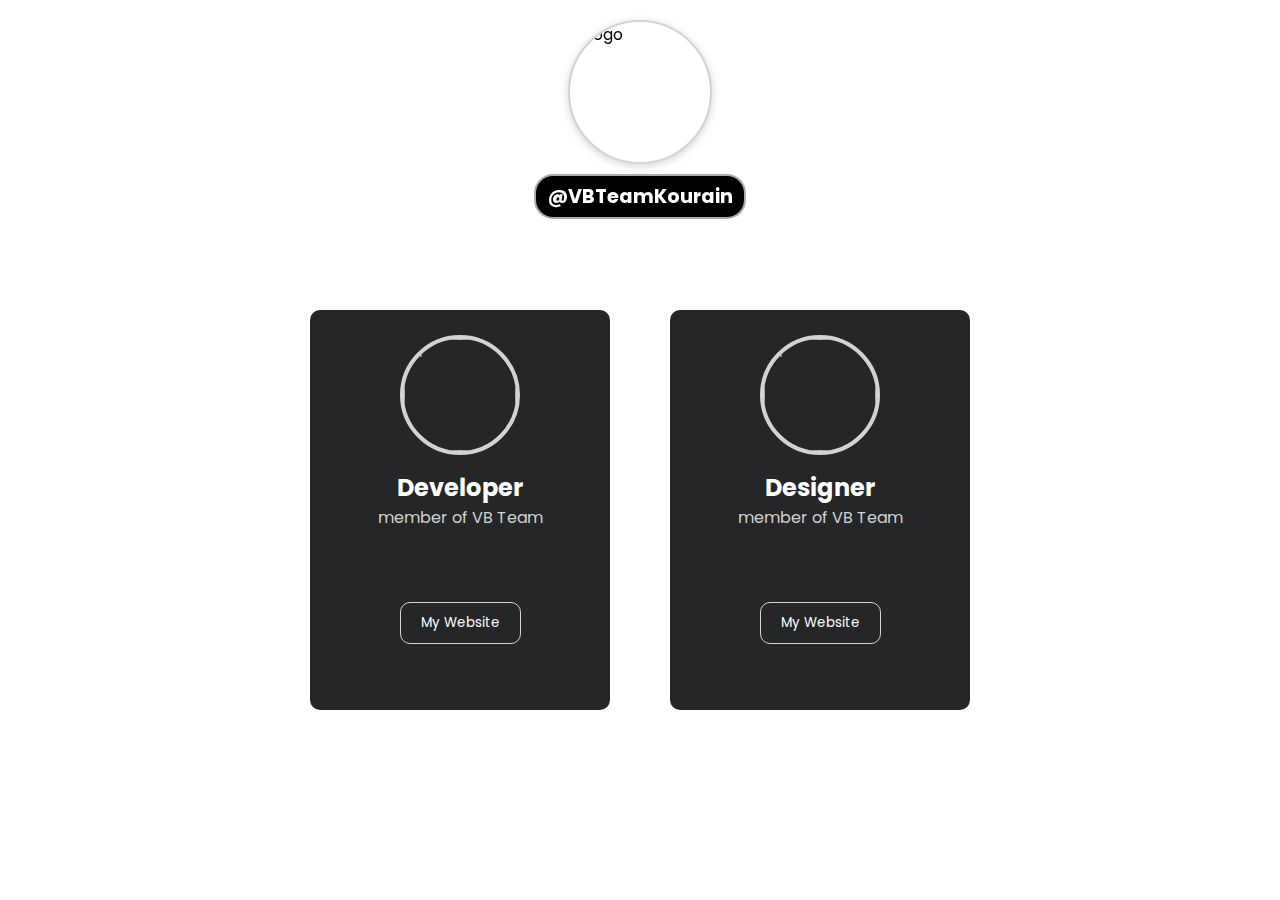
==== computer_interface.html @ b213edf8 "Add files via upload" ====
<!DOCTYPE html>
<html lang="en">
<head>
    <meta charset="UTF-8"/>
    <meta http-equiv="X-UA-Compatible" content="IE=edge"/>
    <meta name="viewport" content="width=device-width, initial-scale=1.0"/>
    <title>Kourain Profile</title>
    <link rel="icon" type="image/x-icon" href="img/favicon.png">
    <link rel="stylesheet" href="https://cdnjs.cloudflare.com/ajax/libs/font-awesome/6.0.0-beta2/css/all.min.css" integrity="sha512-YWzhKL2whUzgiheMoBFwW8CKV4qpHQAEuvilg9FAn5VJUDwKZZxkJNuGM4XkWuk94WCrrwslk8yWNGmY1EduTA==" crossorigin="anonymous" referrerpolicy="no-referrer"/>
    <link rel="stylesheet" href="computer_style.css"/>
</head>

<body>
    <header>
        <img src="./img/logo.png" alt="Logo">
        <h1>@VBTeamKourain</h1>
    </header>
    <div class="card">
        <div class="card__img">
            <img src="img/Avt_Dev.jpg" alt=""/>
        </div>
        <h2>Developer</h2>
        <p>member of VB Team</p>
        <div class="card__social">
            <a target="_black" href="https://youtube.com/@VBTeamKourain">
                <i class="fab fa-youtube"></i>
            </a>
            <a target="_black" href="https://github.com/KourainTeam">
                <i class="fab fa-github"></i>
            </a>
        </div>
        <button onclick=window.location.href="https://kourainmod.blogspot.com/">My Website</button>
    </div>
    <div class="card">
        <div class="card__img">
            <img src="img/Avt_Des.jpg" alt=""/>
        </div>
        <h2>Designer</h2>
        <p>member of VB Team</p>
        <div class="card__social">
            <a target="_black" href="https://youtube.com/@VBTeamKourain">
                <i class="fab fa-youtube"></i>
            </a>
            <a target="_black" href="https://github.com/KourainTeam">
                <i class="fab fa-github"></i>
            </a>
        </div>
        <button onclick=window.location.href="https://kourainmod.blogspot.com/">My Website</button>
    </div>
</body>
</html>
---- computer_style.css ----
@import url('https://fonts.googleapis.com/css?family=Poppins:400,500,600,700&display=swap');

:root {
	--pink-color: #D3D3D3;
}

* {
	margin: 0;
	padding: 0;
	box-sizing: border-box;
	font-family: 'Poppins', sans-serif;
}

body {
	height: 100vh;
	display: flex;
    background-image: url('img/BG.jpg');
    background-size: cover;
	justify-content: center;
	align-items: center;
}

.card {
	width: 300px;
	height: 400px;
	border-radius: 10px;
	text-align: center;
	background-color: #242628;
	overflow: hidden;
	margin: 120px 30px 0;
}

.card__img {
	width: 120px;
	height: 120px;
	overflow: hidden;
	transition: 0.25s;
	margin: 0 auto;
	transform: translateY(25px);
	border-radius: 50%;
	border: 4px solid var(--pink-color);
	cursor: pointer;
}

.card__img:hover {
	width: 100%;
	height: 100%;
	border-radius: unset;
	border: unset;
	transform: unset;
}

img {
	width: 100%;
	height: 100%;
	object-fit: cover;
	object-position: center;
}

h2 {
	color: white;
	margin-top: 40px;
}

p {
	color: var(--pink-color);
}

.card__social a {
	text-decoration: none;
	color: white;
	margin: 25px 20px 40px;
	display: inline-block;
	font-size: 18px;
	transition: 0.25s;
}

.card__social a:hover {
	color: var(--pink-color);
}

button {
	outline: none;
	border: none;
	color: white;
	background-color: transparent;
	border: 1px solid var(--pink-color);
	padding: 10px 20px;
	border-radius: inherit;
	cursor: pointer;
	transition: 0.25s;
}

button:hover {
	background-color: var(--pink-color);
}

header {
	position: fixed;
	top: 0;
	left: 0;
	right: 0;
	background: rgba(0,0,0,0);
	padding: 20px;
	display: flex;
	justify-content: center;
	align-items: center;
	z-index: 999;
	flex-direction: column;
}

header > img {
	width: 9em;
	height: 9em;
	border-radius: 100%;
	border: 2px solid #D3D3D3;
	box-shadow: #D3D3D3 0px 2px 8px 0px; 
}

header > h1 {
	display: inline-block;
	font-size: 1.2em;
	font-weight: bold;
	border-radius: 1em;
	background-color: #000 ;
	color: white;
	padding: 0.3em 0.6em;
	border: 2px solid #fffa;
	margin-top: 10px;
}
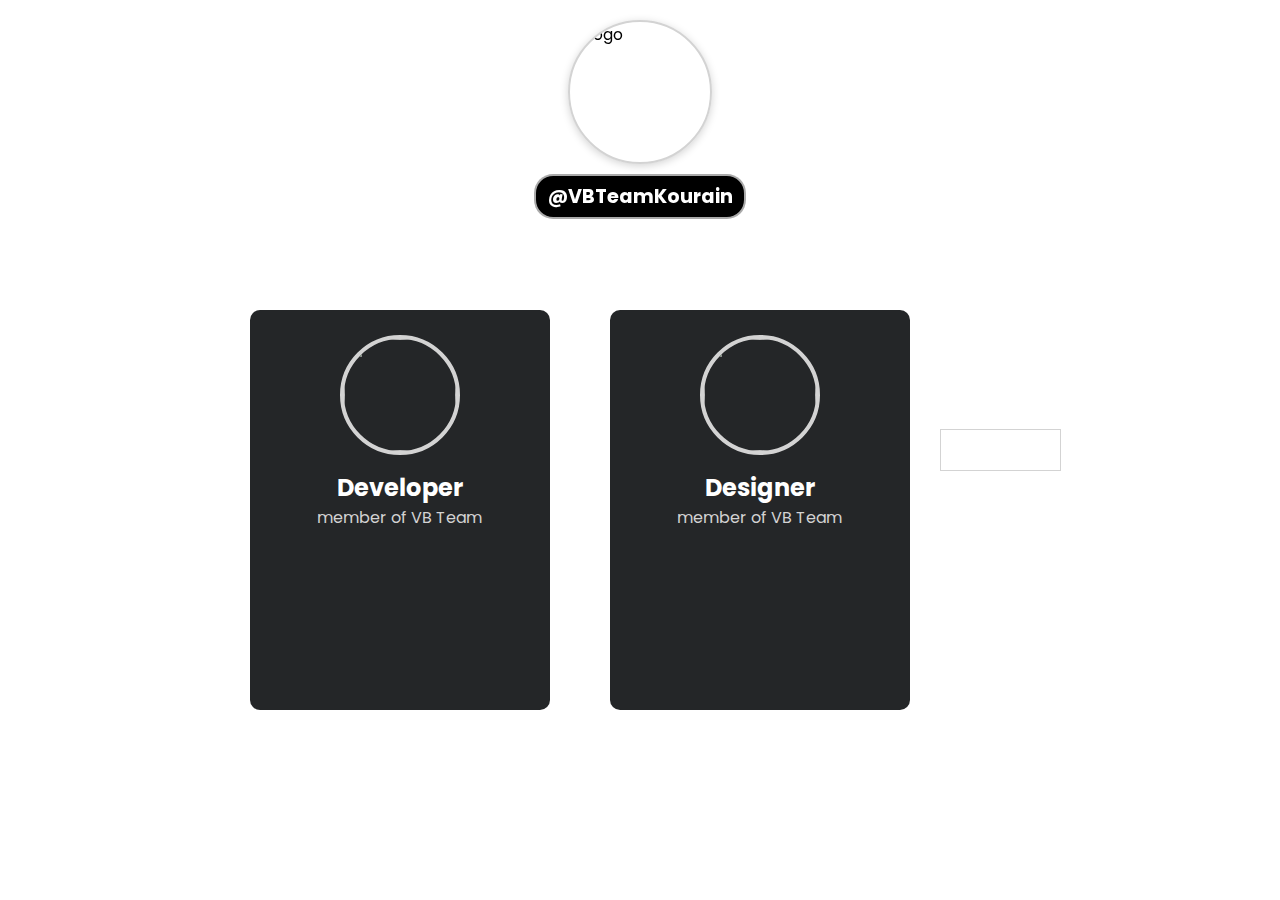
==== commit 6356f9b7: "Update computer_interface.html" ====
--- a/computer_interface.html
+++ b/computer_interface.html
@@ -5,14 +5,14 @@
     <meta http-equiv="X-UA-Compatible" content="IE=edge"/>
     <meta name="viewport" content="width=device-width, initial-scale=1.0"/>
     <title>Kourain Profile</title>
-    <link rel="icon" type="image/x-icon" href="img/favicon.png">
+    <link rel="icon" type="image/x-icon" href="img/Kourain VbTeam LogoV2.png">
     <link rel="stylesheet" href="https://cdnjs.cloudflare.com/ajax/libs/font-awesome/6.0.0-beta2/css/all.min.css" integrity="sha512-YWzhKL2whUzgiheMoBFwW8CKV4qpHQAEuvilg9FAn5VJUDwKZZxkJNuGM4XkWuk94WCrrwslk8yWNGmY1EduTA==" crossorigin="anonymous" referrerpolicy="no-referrer"/>
     <link rel="stylesheet" href="computer_style.css"/>
 </head>
 
 <body>
     <header>
-        <img src="./img/logo.png" alt="Logo">
+        <img src="./img/Kourain VbTeam LogoV2.png" alt="Logo">
         <h1>@VBTeamKourain</h1>
     </header>
     <div class="card">
@@ -29,7 +29,6 @@
                 <i class="fab fa-github"></i>
             </a>
         </div>
-        <button onclick=window.location.href="https://kourainmod.blogspot.com/">My Website</button>
     </div>
     <div class="card">
         <div class="card__img">
@@ -45,7 +44,7 @@
                 <i class="fab fa-github"></i>
             </a>
         </div>
-        <button onclick=window.location.href="https://kourainmod.blogspot.com/">My Website</button>
     </div>
+    <button onclick="window.open('https://kourainmod.blogspot.com/', '_blank')">My Website</button>
 </body>
-</html>+</html>
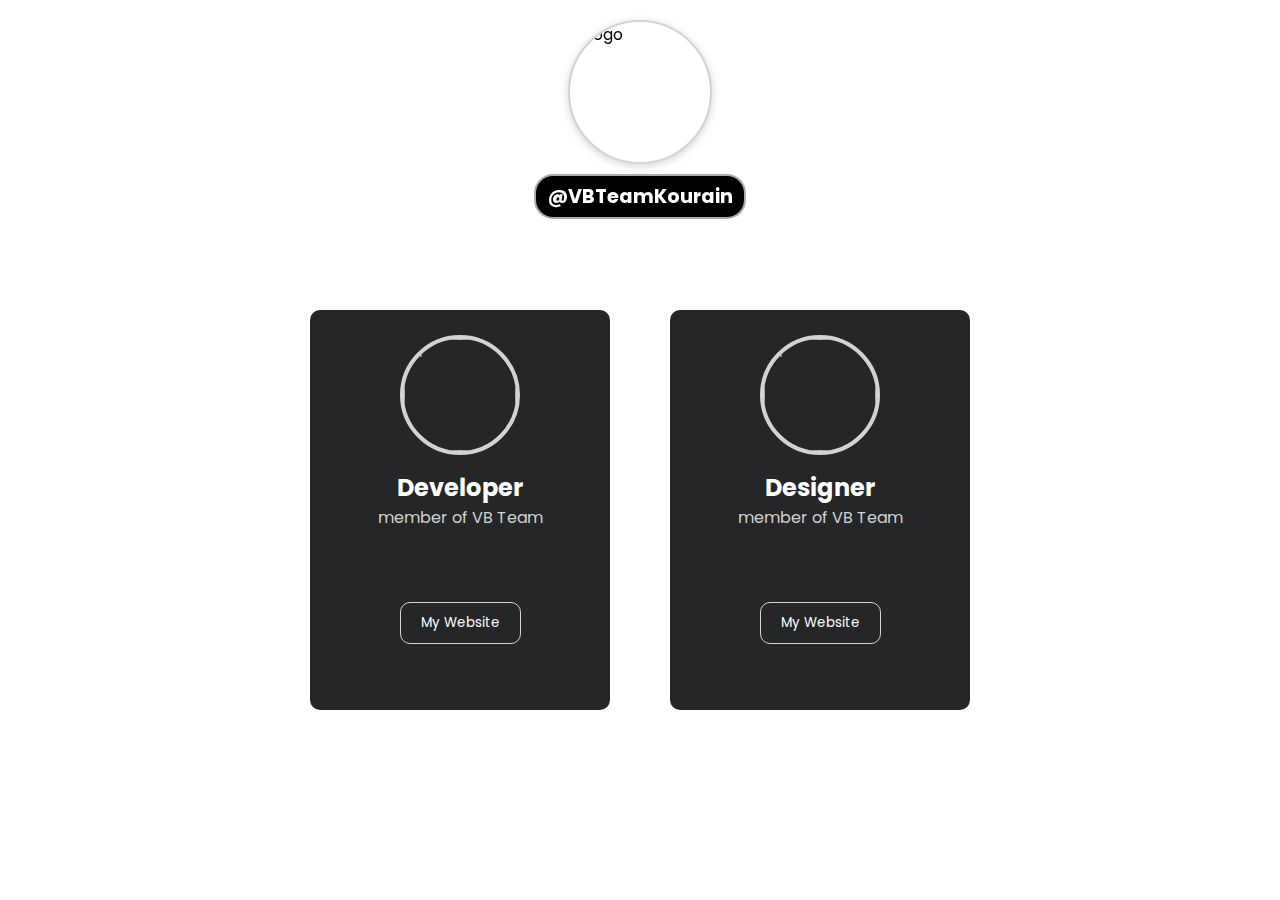
==== commit 6705801b: "Add files via upload" ====
--- a/computer_interface.html
+++ b/computer_interface.html
@@ -15,36 +15,42 @@
         <img src="./img/Kourain VbTeam LogoV2.png" alt="Logo">
         <h1>@VBTeamKourain</h1>
     </header>
-    <div class="card">
-        <div class="card__img">
-            <img src="img/Avt_Dev.jpg" alt=""/>
-        </div>
-        <h2>Developer</h2>
-        <p>member of VB Team</p>
-        <div class="card__social">
-            <a target="_black" href="https://youtube.com/@VBTeamKourain">
-                <i class="fab fa-youtube"></i>
-            </a>
-            <a target="_black" href="https://github.com/KourainTeam">
-                <i class="fab fa-github"></i>
-            </a>
-        </div>
-    </div>
-    <div class="card">
-        <div class="card__img">
-            <img src="img/Avt_Des.jpg" alt=""/>
-        </div>
-        <h2>Designer</h2>
-        <p>member of VB Team</p>
-        <div class="card__social">
-            <a target="_black" href="https://youtube.com/@VBTeamKourain">
-                <i class="fab fa-youtube"></i>
-            </a>
-            <a target="_black" href="https://github.com/KourainTeam">
-                <i class="fab fa-github"></i>
-            </a>
-        </div>
-    </div>
-    <button onclick="window.open('https://kourainmod.blogspot.com/', '_blank')">My Website</button>
+	<div class="card">
+	    <div class="card__img">
+	        <img src="img/Avt_Dev.jpg" alt=""/>
+	    </div>
+	    <h2>Developer</h2>
+	    <p>member of VB Team</p>
+	    <div class="card__social">
+	        <a target="_black" href="https://youtube.com/@VBTeamKourain">
+	            <i class="fab fa-youtube"></i>
+	        </a>
+	        <a target="_black" href="https://github.com/KourainTeam">
+	            <i class="fab fa-github"></i>
+	        </a>
+	    </div>
+	    <button onclick="window.open('https://kourainmod.blogspot.com/', '_blank')">My Website</button>
+	</div>
+	<a href="https://kourainteam.github.io/heart.html" target="_blank">
+	  <div class="heart" style="color: #242628">
+	    <i class="fas fa-heart"></i>
+	  </div>
+	</a>
+	<div class="card">
+	    <div class="card__img">
+	        <img src="img/Avt_Des.jpg" alt=""/>
+	    </div>
+	    <h2>Designer</h2>
+	    <p>member of VB Team</p>
+	    <div class="card__social">
+	        <a target="_black" href="https://youtube.com/@VBTeamKourain">
+	            <i class="fab fa-youtube"></i>
+	        </a>
+	        <a target="_black" href="https://github.com/KourainTeam">
+	            <i class="fab fa-github"></i>
+	        </a>
+	    </div>
+	    <button onclick="window.open('https://kourainmod.blogspot.com/', '_blank')">My Website</button>
+	</div>
 </body>
-</html>
+</html>